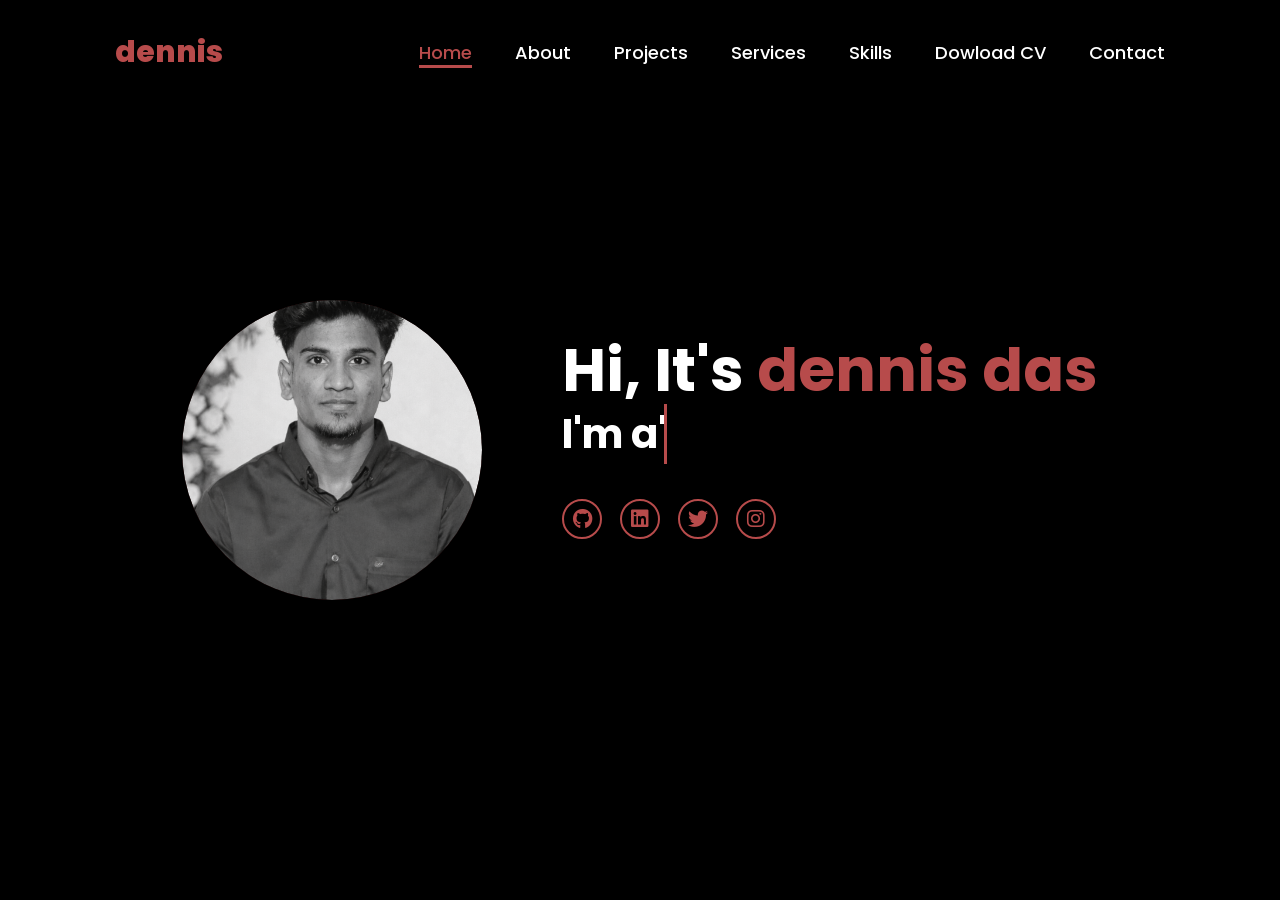
==== index.html @ ca7015e4 "Refactor code structure for improved readability and maintainability" ====
<!DOCTYPE html>
<html lang="en">
<head>
    <meta charset="UTF-8">
    <meta name="viewport" content="width=device-width, initial-scale=1.0">
    <link rel="stylesheet" href="https://cdnjs.cloudflare.com/ajax/libs/font-awesome/6.5.2/css/all.min.css">
    <link rel="stylesheet" href="style.css">
    <title>Portfolio Website</title>
</head>
<body>
    <header>
        <a href="#" class="logo">dennis</a>
        
        <div class="menu-toggle" id="menuToggle">
            <i class="fas fa-bars"></i>
        </div>
        
        <nav id="navbar">
<a href="index.html" class="active">Home</a>
            <a href="about.html">About</a>
            <a href="project.html">Projects</a>
            <a href="services.html">Services</a>
            <a href="skills.html">Skills</a>
            <a href="dennis das.pdf">Dowload CV</a>
            <a href="contact.html">Contact</a>        </nav>
    </header>
    
    <section class="home">
        <div class="home-img">
            <img src="hero.png" alt="profile">
        </div>
        <div class="home-content">
            <h1>Hi, It's <span>dennis das</span></h1>
            <h3 class="typing-text">I'm a' <span></span>'</h3>
           
            <div class="social-icons">
                <a href="https://github.com/dennis142505/project"><i class="fab fa-github"></i></a>
                        <a href="https://www.linkedin.com/in/dennis-das-8046942b8/"><i class="fab fa-linkedin"></i></a>
                        <a href="#"><i class="fab fa-twitter"></i></a>
                        <a href="https://www.instagram.com/pogba_1405/"><i class="fab fa-instagram"></i></a>
            </div>
            
        </div>
    </section>

    <script>
        // Mobile menu toggle for index.html
        document.addEventListener('DOMContentLoaded', function() {
            const menuToggle = document.getElementById('menuToggle');
            const navbar = document.getElementById('navbar');
            
            if (menuToggle && navbar) {
                menuToggle.addEventListener('click', () => {
                    navbar.classList.toggle('active');
                });
                
                // Close menu when clicking on a link
                const navLinks = document.querySelectorAll('nav a');
                navLinks.forEach(link => {
                    link.addEventListener('click', () => {
                        navbar.classList.remove('active');
                    });
                });
            }
        });
    </script>
</body>
</html>
---- style.css ----
@import url('https://fonts.googleapis.com/css2?family=Poppins:wght@100;200;300;400;500;600&display=swap');

*{
    margin: 0;
    padding: 0;
    box-sizing: border-box;
    text-decoration: none;
    border: none;
    outline: none;
    font-family: 'Poppins', sans-serif;
}

html{
    font-size: 62.5%;
}

body{
    width: 100%;
    height: 100vh;
    overflow-x: hidden;
    background-color: black;
    color: white;
}

header{
    margin-top: 20px;
    position: fixed;
    top: 0;
    left: 0;
    width: 100%;
    padding: 1rem 9%;
    background-color: transparent;
    filter: drop-shadow(10px);
    display: flex;
    justify-content: space-between;
    align-items: center;
    z-index: 100;
}

.logo{
    font-size: 3rem;
    color: #b74b4b;
    font-weight: 800;
    cursor: pointer;
    transition: 0.5s ease;
}

.logo:hover{
    transform: scale(1.1);
}

nav a{
    font-size: 1.8rem;
    color: white;
    margin-left: 4rem;
    font-weight: 500;
    transition: 0.3s ease;
    border-bottom: 3px solid transparent;
}

nav a:hover,
nav a.active{
    color: #b74b4b;
    border-bottom: 3px solid #b74b4b;
}

/* Mobile menu toggle - ADDED */
.menu-toggle {
    display: none;
    font-size: 2.5rem;
    color: white;
    cursor: pointer;
}

@media(max-width:995px){
    .menu-toggle {
        display: block;
    }
    
    nav{
        position: absolute;
        display: none;
        top: 0;
        right: 0;
        width: 40%;
        border-left: 3px solid #b74b4b;
        border-bottom: 3px solid #b74b4b;
        border-bottom-left-radius: 2rem;
        padding: 1rem;
        background-color: #161616;
        border-top: 0.1rem solid rgba(0,0,0,0.1);
    }

    nav.active{
        display: block;
    }

    nav a{
        display: block;
        font-size: 2rem;
        margin: 3rem 0;
    }

    nav a:hover,
    nav a.active{
        padding: 1rem;
        border-radius: 0.5rem;
        border-bottom: 0.5rem solid #b74b4b;
    }
}

section{
    min-height: 100vh;
    padding: 5rem 9% 5rem;
}

.home{
    display: flex;
    justify-content: center;
    align-items: center;
    gap: 8rem;
    background-color: black;
}

.home .home-content h1{
    font-size: 6rem;
    font-weight: 700;
    line-height: 1.3;
}

span{
    color: #b74b4b;
}

.home-content h3{
    font-size: 4rem;
    margin-bottom: 1rem;
    font-weight: 700;
}

.home-content p{
    font-size: 1.6rem;
}

.home-img{
    width: clamp(160px, 25vw, 300px);
    height: clamp(160px, 25vw, 300px);
    border-radius: 50%;
    overflow: hidden;
    display: flex;
    align-items: center;
    justify-content: center;
}

.home-img img{
    width: 100%;
    height: 100%;
    object-fit: cover;
    border-radius: 50%;
    box-shadow: 0 0 25px #b74b4b;
    cursor: pointer;
    transition: 0.3s ease;
}

.home-img img:hover{
    transform: scale(1.05);
}

.social-icons a{
    display: inline-flex;
    justify-content: center;
    align-items: center;
    width: 4rem;
    height: 4rem;
    background-color: transparent;
    border: 0.2rem solid #b74b4b;
    font-size: 2rem;
    border-radius: 50%;
    margin: 3rem 1.5rem 3rem 0;
    transition: 0.3s ease;
    color: #b74b4b;
}

.social-icons a:hover{
    color: black;
    transform: scale(1.3) translateY(-5px);
    background-color: #b74b4b;
    box-shadow: 0  0 25px #b74b4b;
}

.btn{
    display: inline-block;
    padding: 1rem 2.8rem;
    background-color: black;
    border-radius: 4rem;
    font-size: 1.6rem;
    color: #b74b4b;
    letter-spacing: 0.3rem;
    font-weight: 600;
    border: 2px solid #b74b4b;
    transition: 0.3s ease;
    cursor: pointer;
}

.btn:hover{
    transform: scale3d(1.03);
    background-color: #b74b4b;
    color: black;
    box-shadow: 0 0 25px #b74b4b;
}

/* FIXED TYPING ANIMATION */
.typing-text{
    font-size: 3.4rem;
    font-weight: 600;
    min-width: 280px;
    height: 5rem;
    display: flex;
    align-items: center;
    margin-bottom: 1rem;
}

.typing-text span{
    position: relative;
    display: inline-block;
}

.typing-text span::before{
    content: "Web Developer";
    color: #b74b4b;
    animation: words 20s infinite;
    white-space: nowrap;
}

.typing-text span::after{
    content: "";
    position: absolute;
    width: calc(100% + 8px);
    height: 100%;
    border-left: 3px solid #b74b4b;
    right: -8px;
    animation: cursor 0.6s infinite, typing 20s steps(15) infinite;
    background-color: black;
    top: 0;
}

@keyframes cursor{
    0%, 100% { border-color: #b74b4b; }
    50% { border-color: transparent; }
}

@keyframes words{
    0%, 24.999%{
        content: "Web Developer";
    }
    25%, 49.999%{
        content: "Frontend Developer";
    }
    50%, 74.999%{
        content: "Backend Developer";
    }
    75%, 100%{
        content: "Full Stack Developer";
    }
}

@keyframes typing {
    0%, 5% { width: 0; }
    5.01%, 20% { width: calc(100% + 8px); }
    20.01%, 25% { width: 0; }
    25.01%, 40% { width: calc(100% + 8px); }
    40.01%, 45% { width: 0; }
    45.01%, 60% { width: calc(100% + 8px); }
    60.01%, 65% { width: 0; }
    65.01%, 80% { width: calc(100% + 8px); }
    80.01%, 85% { width: 0; }
    85.01%, 100% { width: calc(100% + 8px); }
}

@media (max-width: 1000px){
    .home{
        gap: 4rem;
    }
    
    .typing-text{
        font-size: 3rem;
    }
}

@media(max-width:995px){
    .home{
        flex-direction: column;
        margin: 5rem 4rem;
    }

    .home .home-content h3{
        font-size: 2.5rem;
    }

    .home-content h1{
        font-size: 5rem;
    }
    
    .typing-text{
        font-size: 2.8rem;
        height: 4.5rem;
    }

    .home-img img{
        width: 70vw;
        margin-top: 4rem;
    }
}

@media(max-width: 480px){
    .typing-text{
        font-size: 2.4rem;
        height: 4rem;
    }
}

/* ===== SKILLS PAGE STYLES ===== */
.skills-section{
    background-color: black;
    padding-top: 10rem;
}

.heading {
    font-size: 5rem;
    text-align: center;
    margin-bottom: 3rem;
}

.sub-heading {
    font-size: 2rem;
    text-align: center;
    margin-bottom: 6rem;
    color: #aaa;
}

.skills-container {
    display: grid;
    grid-template-columns: repeat(auto-fill, minmax(250px, 1fr));
    gap: 4rem;
    max-width: 1200px;
    margin: 0 auto;
}

.skill-card {
    background: rgba(30, 30, 30, 0.8);
    border-radius: 15px;
    padding: 3rem 2rem;
    text-align: center;
    transition: all 0.3s ease;
    border: 2px solid transparent;
    display: flex;
    flex-direction: column;
    align-items: center;
    justify-content: center;
    height: 250px;
}

.skill-card:hover {
    border-color: #b74b4b;
    transform: translateY(-10px);
    box-shadow: 0 10px 20px rgba(183, 75, 75, 0.2);
}

.skill-logo {
    font-size: 6rem;
    margin-bottom: 2rem;
    transition: all 0.3s ease;
}

.skill-card:hover .skill-logo {
    transform: scale(1.1);
}

.skill-name {
    font-size: 2.4rem;
    font-weight: 600;
    margin-bottom: 1rem;
}

.skill-level {
    font-size: 1.6rem;
    color: #b74b4b;
    font-weight: 500;
}

/* Specific skill colors */
.html .skill-logo { color: #E44D26; }
.css .skill-logo { color: #264DE4; }
.javascript .skill-logo { color: #F0DB4F; }
.bootstrap .skill-logo { color: #7952B3; }
.react .skill-logo { color: #61DAFB; }
.django .skill-logo { color: #092E20; }
.mysql .skill-logo { color: #00758F; }

.skills-intro {
    font-size: 1.8rem;
    text-align: center;
    max-width: 800px;
    margin: 0 auto 8rem;
    line-height: 1.6;
    color: #ccc;
}

.skills-progress {
    max-width: 1200px;
    margin: 8rem auto 0;
    padding: 4rem;
    background: rgba(30, 30, 30, 0.8);
    border-radius: 15px;
    border: 2px solid #333;
}

.progress-heading {
    font-size: 3rem;
    text-align: center;
    margin-bottom: 4rem;
    color: #b74b4b;
}

.progress-item {
    margin-bottom: 3rem;
}

.progress-info {
    display: flex;
    justify-content: space-between;
    margin-bottom: 1rem;
}

.progress-name {
    font-size: 2rem;
}

.progress-percent {
    font-size: 1.8rem;
    color: #b74b4b;
    font-weight: 600;
}

.progress-bar {
    height: 12px;
    background: #333;
    border-radius: 6px;
    overflow: hidden;
}

.progress-fill {
    height: 100%;
    background: #b74b4b;
    border-radius: 6px;
    transition: width 1.5s ease-in-out;
    width: 0%;
}

.btn-container {
    text-align: center;
    margin-top: 6rem;
}

/* Responsive skills page */
@media(max-width: 768px){
    .skills-container {
        grid-template-columns: repeat(auto-fill, minmax(200px, 1fr));
        gap: 3rem;
    }
    
    .skill-card {
        height: 220px;
        padding: 2.5rem 1.5rem;
    }
    
    .skill-logo {
        font-size: 5rem;
    }
    
    .heading {
        font-size: 4rem;
    }
    
    .sub-heading {
        font-size: 1.8rem;
    }
    
    .skills-progress {
        padding: 3rem 2rem;
    }
}

@media(max-width: 480px){
    .skills-container {
        grid-template-columns: 1fr;
        max-width: 300px;
    }
    
    .heading {
        font-size: 3.5rem;
    }
    
    .skills-section {
        padding: 10rem 5% 5rem;
    }
}
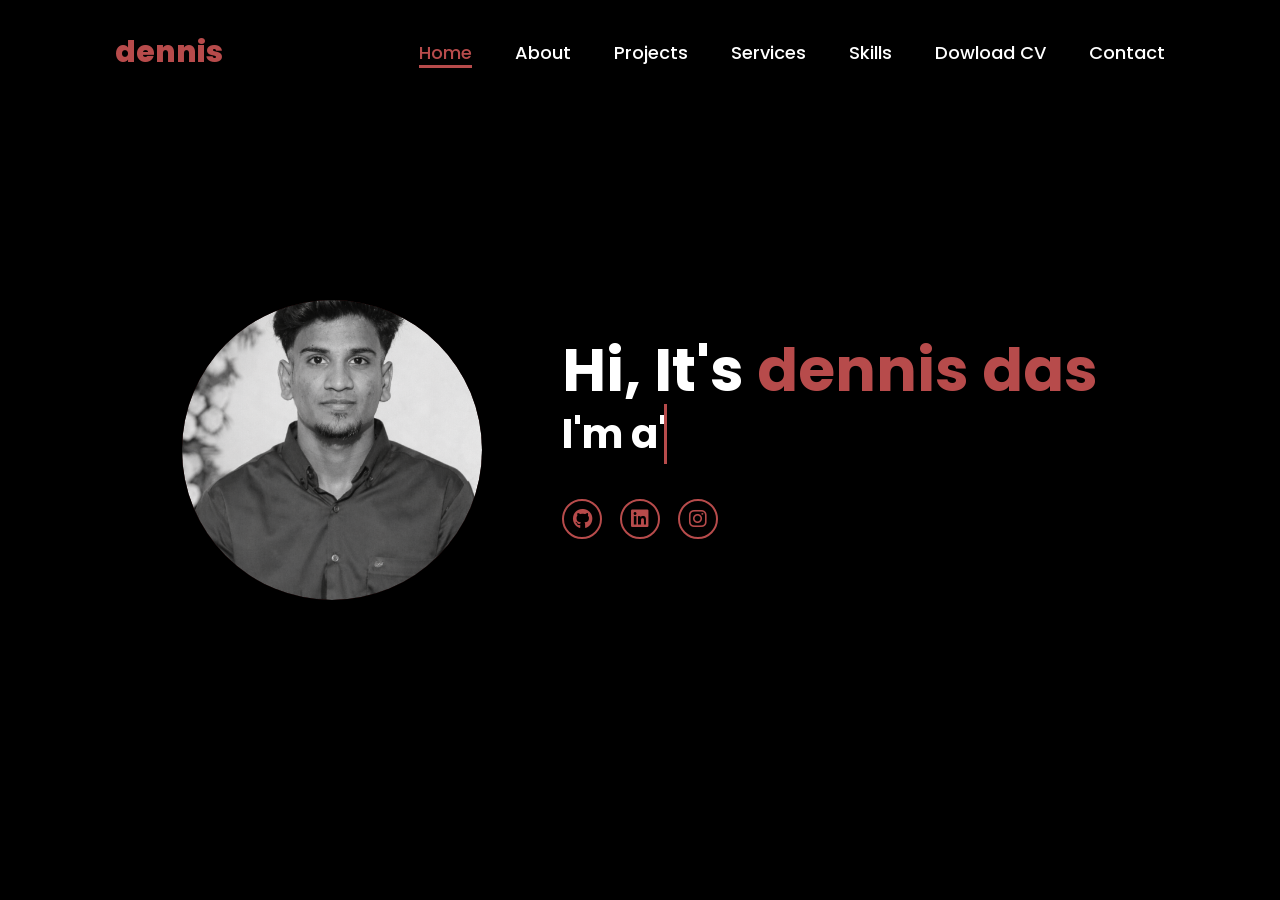
==== commit 740afe3f: "Remove unused Twitter icon from social media links for cleaner interface" ====
--- a/index.html
+++ b/index.html
@@ -21,7 +21,7 @@
             <a href="project.html">Projects</a>
             <a href="services.html">Services</a>
             <a href="skills.html">Skills</a>
-            <a href="dennis das.pdf">Dowload CV</a>
+            <a href="dennis.pdf">Dowload CV</a>
             <a href="contact.html">Contact</a>        </nav>
     </header>
     
@@ -36,7 +36,6 @@
             <div class="social-icons">
                 <a href="https://github.com/dennis142505/project"><i class="fab fa-github"></i></a>
                         <a href="https://www.linkedin.com/in/dennis-das-8046942b8/"><i class="fab fa-linkedin"></i></a>
-                        <a href="#"><i class="fab fa-twitter"></i></a>
                         <a href="https://www.instagram.com/pogba_1405/"><i class="fab fa-instagram"></i></a>
             </div>
             
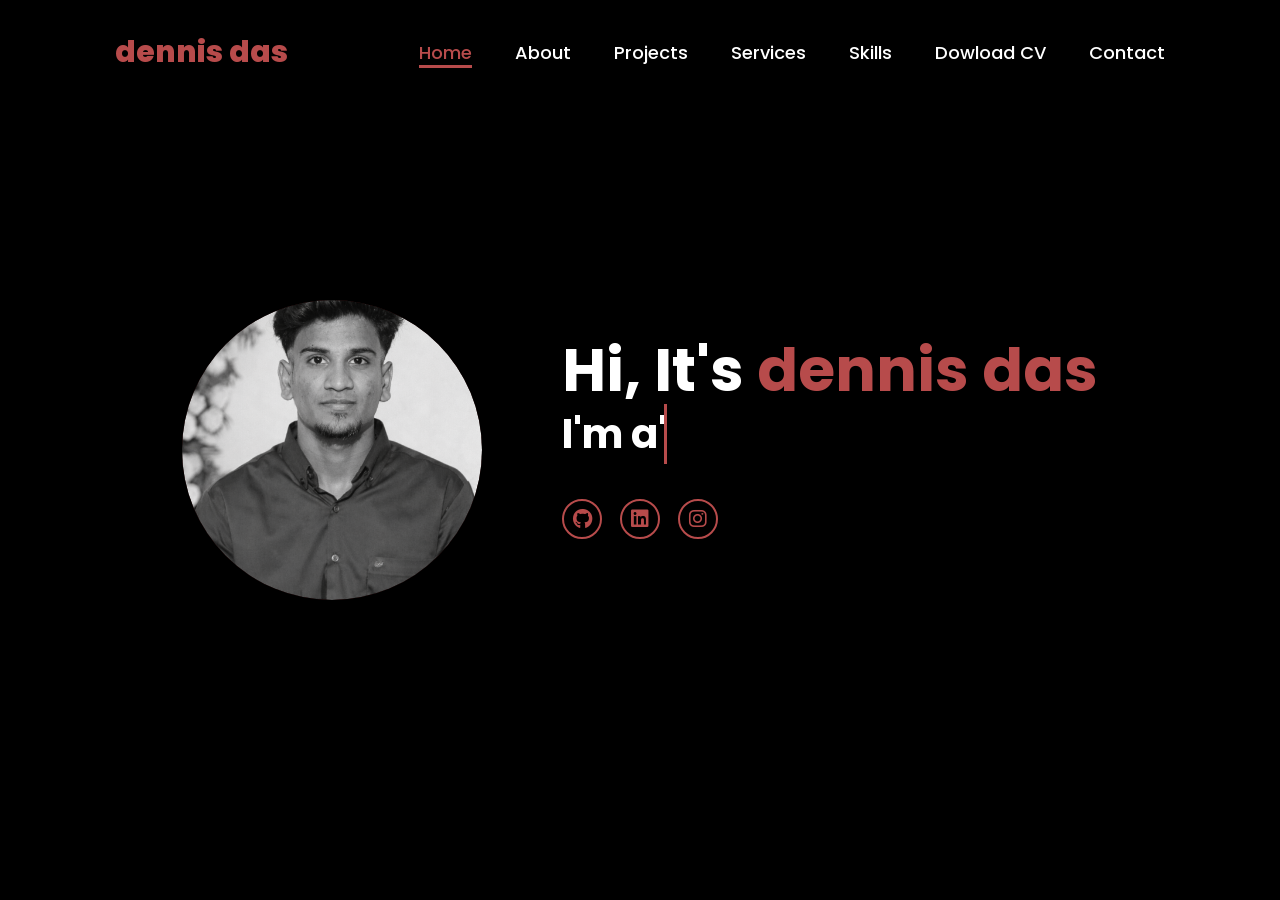
==== commit f7e1dff4: "Update logo text to "dennis das" across multiple pages for consistency" ====
--- a/index.html
+++ b/index.html
@@ -9,7 +9,7 @@
 </head>
 <body>
     <header>
-        <a href="#" class="logo">dennis</a>
+        <a href="#" class="logo">dennis das</a>
         
         <div class="menu-toggle" id="menuToggle">
             <i class="fas fa-bars"></i>
